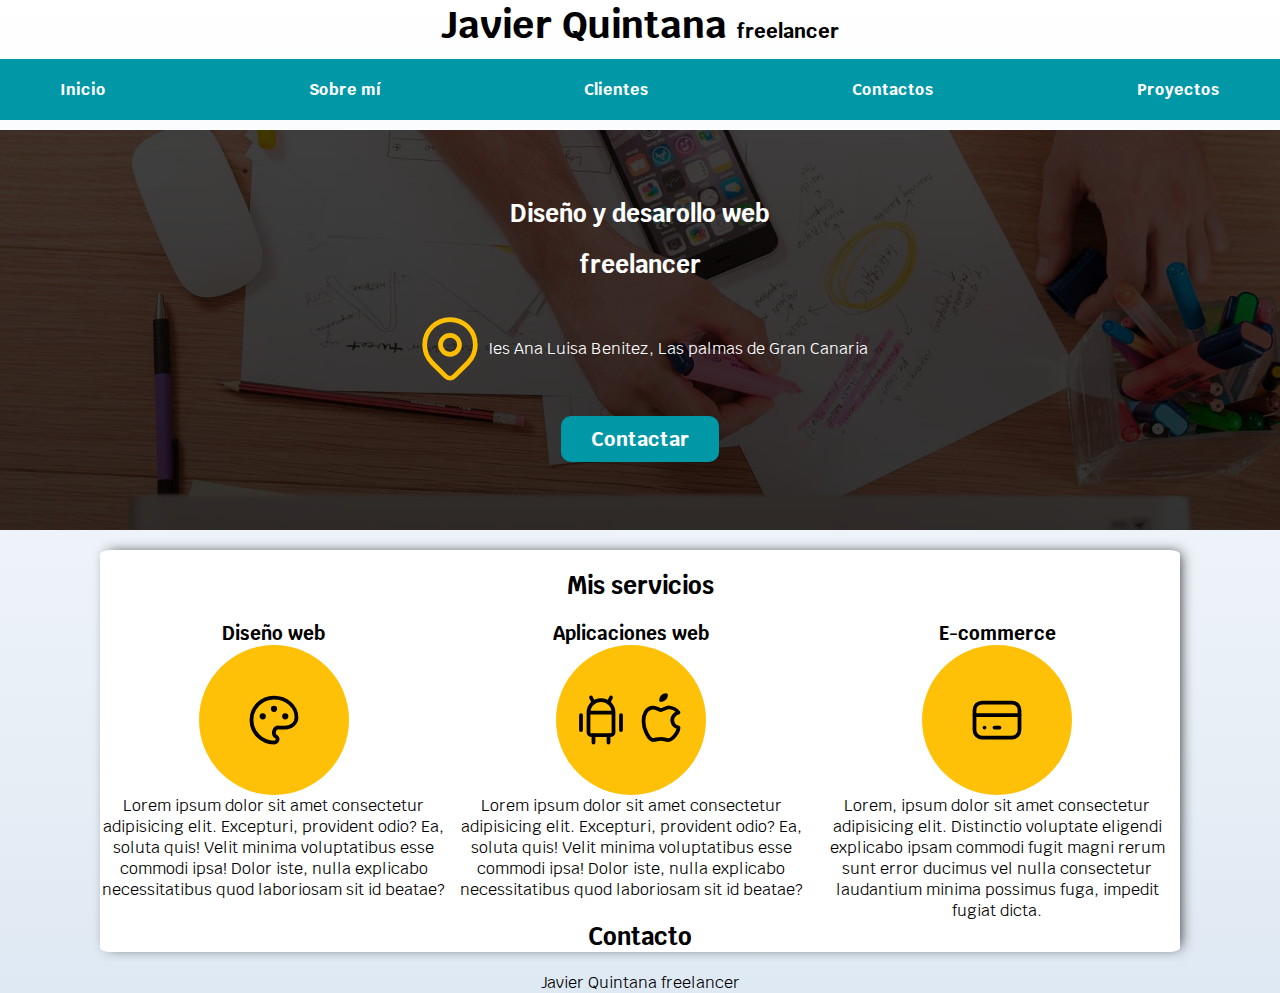
==== index.html @ ebf4543b "first commit" ====
<!DOCTYPE html>
<html lang="es">
<head>
    <meta charset="UTF-8">
    <meta http-equiv="X-UA-Compatible" content="IE=edge">
    <meta name="viewport" content="width=device-width, initial-scale=1.0">
    <link rel="stylesheet" href="./CSS/Styles.css">
    <link rel="icon" href="./IMG/ALB.jpg" type="image/x-icon">
    <link rel="preconnect" href="https://fonts.googleapis.com">
    <link rel="preconnect" href="https://fonts.gstatic.com" crossorigin>
    <link href="https://fonts.googleapis.com/css2?family=Krub:wght@400;700&display=swap" rel="stylesheet">

    <title>Diseñador freelancer</title>
</head>

<body>
    <!--Aquí va un comentario-->
    <header>
      <h1 class="titulo">Javier Quintana <span>freelancer</span></h1>

    </header>

    <div class="nav-bg">
      
      <nav class="navegacion-principal contenedor">
        <a href="#">Inicio</a>
        <a href="#">Sobre mí</a>
        <a href="#">Clientes</a>
        <a href="#">Contactos</a>
        <a href="./proyectos.html">Proyectos</a>

      </nav>

    </div>

    <section class="foto_fondo">
      <div class="oscurecer">
        <h2 class="centrar dyd">Diseño y desarollo web</h2>
        <h2 class="centrar fr">freelancer</h2>
        <div class="iconoc">
          <svg xmlns="http://www.w3.org/2000/svg" class="icon icon-tabler icon-tabler-map-pin iconocont" width="76" height="76" viewBox="0 0 24 24" stroke-width="1.5" stroke="#ffbf00" fill="none" stroke-linecap="round" stroke-linejoin="round">
              <path stroke="none" d="M0 0h24v24H0z" fill="none"/>
              <circle cx="12" cy="11" r="3" />
              <path d="M17.657 16.657l-4.243 4.243a2 2 0 0 1 -2.827 0l-4.244 -4.243a8 8 0 1 1 11.314 0z" />
            </svg>
          <p class="alb centrar">Ies Ana Luisa Benitez, Las palmas de Gran Canaria</p>
        </div>
          <a href="#"class=a3><span class="conct centrar" >Contactar</span></a>
      
      </div>

    </section>

  <div class="bordeprincipal">
    <main>
      <h2 class="serv">Mis servicios </h2>
      <div class="servicios">
        <section class="servicio">
         <h3>Diseño web</h3>
        <div class="iconos">
         <svg xmlns="http://www.w3.org/2000/svg" class="icon icon-tabler icon-tabler-palette icono1" width="60" height="60" viewBox="0 0 24 24" stroke-width="1.5" stroke="#000000" fill="none" stroke-linecap="round" stroke-linejoin="round">
          <path stroke="none" d="M0 0h24v24H0z" fill="none"/>
          <path d="M12 21a9 9 0 1 1 0 -18a9 8 0 0 1 9 8a4.5 4 0 0 1 -4.5 4h-2.5a2 2 0 0 0 -1 3.75a1.3 1.3 0 0 1 -1 2.25" />
          <circle cx="7.5" cy="10.5" r=".5" fill="currentColor" />
          <circle cx="12" cy="7.5" r=".5" fill="currentColor" />
            <circle cx="16.5" cy="10.5" r=".5" fill="currentColor" />
          </svg>
        </div>

          <p>Lorem ipsum dolor sit amet consectetur adipisicing elit. Excepturi, provident odio? Ea, soluta quis! Velit minima voluptatibus esse commodi ipsa! Dolor iste, nulla explicabo necessitatibus quod laboriosam sit id beatae?</p>
        </section>
        <section class="servicio">
          <h3>Aplicaciones web</h3>
          <div class="dispositivosm">
          <div class="iconos">
            <svg xmlns="http://www.w3.org/2000/svg" class="icon icon-tabler icon-tabler-brand-android icono2" width="60" height="60" viewBox="0 0 24 24" stroke-width="1.5" stroke="#000000" fill="none" stroke-linecap="round"    stroke-linejoin="round">
              <path stroke="none" d="M0 0h24v24H0z" fill="none"/>
              <line x1="4" y1="10" x2="4" y2="16" />
              <line x1="20" y1="10" x2="20" y2="16" />
              <path d="M7 9h10v8a1 1 0 0 1 -1 1h-8a1 1 0 0 1 -1 -1v-8a5 5 0 0 1 10 0" />
              <line x1="8" y1="3" x2="9" y2="5" />
              <line x1="16" y1="3" x2="15" y2="5" />
              <line x1="9" y1="18" x2="9" y2="21" />
              <line x1="15" y1="18" x2="15" y2="21" />
            </svg>
            
            <svg xmlns="http://www.w3.org/2000/svg" class="icon icon-tabler icon-tabler-brand-apple icono3" width="60" height="60" viewBox="0 0 24 24" stroke-width="1.5" stroke="#000000" fill="none" stroke-linecap="round" stroke-linejoin="round">
              <path stroke="none" d="M0 0h24v24H0z" fill="none"/>
              <path d="M9 7c-3 0 -4 3 -4 5.5c0 3 2 7.5 4 7.5c1.088 -.046 1.679 -.5 3 -.5c1.312 0 1.5 .5 3 .5s4 -3 4 -5c-.028 -.01 -2.472 -.403 -2.5 -3c-.019 -2.17 2.416 -2.954 2.5 -3c-1.023 -1.492 -2.951 -1.963 -3.5 -2c-1.433 -.111 -2.83 1 -3.5 1c-.68 0 -1.9 -1 -3 -1z" />
              <path d="M12 4a2 2 0 0 0 2 -2a2 2 0 0 0 -2 2" />
            </svg>
          </div>
          </div>
            
          <p>Lorem ipsum dolor sit amet consectetur adipisicing elit. Excepturi, provident odio? Ea, soluta quis! Velit minima voluptatibus esse commodi ipsa! Dolor iste, nulla explicabo necessitatibus quod laboriosam sit id beatae?</p>
        </section>
        <section class="servicio">
          <h3>E-commerce</h3>
          <div class="iconos">
          <svg xmlns="http://www.w3.org/2000/svg" class="icon icon-tabler icon-tabler-credit-card icono4" width="60" height="60" viewBox="0 0 24 24" stroke-width="1.5" stroke="#000000" fill="none" stroke-linecap="round" stroke-linejoin="round">
              <path stroke="none" d="M0 0h24v24H0z" fill="none"/>
              <rect x="3" y="5" width="18" height="14" rx="3" />
              <line x1="3" y1="10" x2="21" y2="10" />
              <line x1="7" y1="15" x2="7.01" y2="15" />
              <line x1="11" y1="15" x2="13" y2="15" />
          </svg>
          </div> 
          <p>Lorem, ipsum dolor sit amet consectetur adipisicing elit. Distinctio voluptate eligendi explicabo ipsam commodi fugit magni rerum sunt error ducimus vel nulla consectetur laudantium minima possimus fuga, impedit fugiat dicta.</p>
        </section>
      </div>
      <section>
          <h2>Contacto</h2>
      </section>
      </main>
  
  </div>

    <footer>
        <p>Javier Quintana freelancer</p>
    </footer>
</body>
</html>
---- CSS/Styles.css ----
*, *::after, *::before {
    box-sizing: border-box;
    margin:0%;
    padding: 0%;
    border: 0%;
}
 :root {
      --blanco: #ffffff;
      --oscuro: #212121;
      --primario: #ffc107;
      --secundario: #0097a7;
      --gris: #757575;
      --grisClaro: #dfe9f3;

 }

html{
    font-size: 62.5%;
}
body{
    font-size: 16px; /* 1rem=10px */
    font-family: 'Krub', sans-serif;
    font-weight: 400;
    text-align: center;
    background-image: linear-gradient(to top, var(--grisClaro) 0%, var(--blanco) 100%) ;
}
h1 {
    font-size: 3.8rem;
}
.titulo span{
    font-size: 2rem;
}
h1,h2,h3 {
    text-align: center;
}

.navegacion-principal{
    margin: 1rem auto;
    padding: 1rem 0rem;
    font-weight: 700;
    display: flex;
    justify-content: space-between;
    align-items: center;


}
.nav-bg{
    background-color: var(--secundario);
}

.navegacion-principal a{
    padding: 1rem 2rem;
    text-decoration: none;
}
.navegacion-principal a:hover{
    background-color: var(--primario);
    padding: 1rem 2rem 1rem 2rem;
    color: black;
    text-decoration: none;
}
/*Media Queries*/
@media only screen and (max-width: 768px) {
    /*480px movil, 768px tablets, 1140px ordenador, 1400px ordenadores con pantallas grandes*/
    .navegacion-principal {
        background-color: var(--secundario);
        margin: 0 auto 0 auto;
        display: flex;
        flex-direction: column;
        align-items: center;
        justify-content: flex-start;
    }
    
    .navegacion-principal a {
        padding: 1rem 3rem;
        text-decoration: none;
        font-weight: 700;
        font-size: 2rem;
        color: white;
        display: block;
    }
    
    .navegacion-principal a:hover {
        background-color: var(--primario);
        color: black;
        text-decoration: none;
    }

}
nav a {
    color: white;
}

a {
    text-decoration: none;
}
.foto_fondo{
    margin: 0%;
    height: 400px;
    background-image: linear-gradient(rgba(0, 0, 0, 0.5), rgba(0, 0, 0, 0.6)), url(../IMG/hero.jpg);
    background-repeat: no-repeat;
    background-size: cover;
    position:relative;
    text-align: center;
    margin: 0%;
    padding: 0%;
    display: flex;
}
.contenedor{
    max-width: 120rem;
}
.cont,.a3{
text-decoration: none;
color: black;
text-align: center;
}
.a3{
    background-color: var(--secundario);
    padding: 1rem 3rem;
    font-weight: 700;
    color: var(--blanco);
    border-radius: 1rem;
    font-size: 2rem;
}
.a3:hover{
    background-color: var(--primario);
    padding: 1rem 3rem 1rem 3rem;
    color: black;
    text-decoration: none;
}
@media only screen and (max-width: 768px) {
    .a3{
        background-color: var(--secundario);
        padding: 1rem 20rem;
        font-weight: 700;
        color: var(--blanco);
        border-radius: 1rem;
    }
    .a3:hover{
        background-color: var(--primario);
        color: var(--oscuro);
    padding: 1rem 20rem;
    font-weight: 700;
    border-radius: 1rem;

    }
}
.iconoc{
    text-align: center;
    display: flex;
    flex-wrap: wrap;
    align-items: center;
    justify-content: center;
}
.iconocont, .alb{
    display: inline-block;
    text-align: center;
}

.proyect{
    padding: 1rem 2rem;
}
table, tr, td, th{
    border: 1px solid #dddddd;
    border-collapse: collapse;
    
}
table{
    margin: 20% 35%;
}
td, th {
    padding: 20px;
    text-align: center;
}
td a{
    color: #212121;
}

/*.dispositivosm{
    text-align: center;
    justify-content: center;
    align-items: center;
    padding: 55px;
}*/

.foto_fondo h2,.alb{
    color: var(--blanco);
} 
.iconoc{
    margin-top: 3rem;
    margin-bottom: 3rem;
}
.bordeprincipal{
border-radius: 2px;
}
.oscurecer{
    background-color: rgba(0, 0, 0, 0.5);
    width: 100%;
    height: 100%;
    position: absolute;
    display: flex;
    flex-direction: column;
    align-items: center;
    justify-content: center;
}
.dyd{
    margin-bottom: 2rem;
}
.im{
    height: 152 px;
    width: 152 px;
}
main{
    background-color: var(--blanco);
    margin: 2rem 10rem;
    border-radius: 1%;
    -webkit-box-shadow: 4px -1px 14px -4px rgba(0,0,0,0.84);
-moz-box-shadow: 4px -1px 14px -4px rgba(0,0,0,0.84);
box-shadow: 4px -1px 14px -4px rgba(0,0,0,0.84);
}
.serv{
    margin-bottom: 2rem;
    padding-top: 2rem;
}
.servicios{
    display: grid;
    grid-template-columns: 33% 33% 33%;
    display: flex;
    justify-content: space-evenly;
    column-gap: 1rem;
}
.servicios .iconos{
    height: 15rem;
    width: 15rem;
    background-color: var(--primario);
    border-radius: 50%;
    display: flex;
    justify-content: center;
    align-items: center;
} 
.servicio{
     display: flex;
     flex-direction: column;
     align-items: center;
}
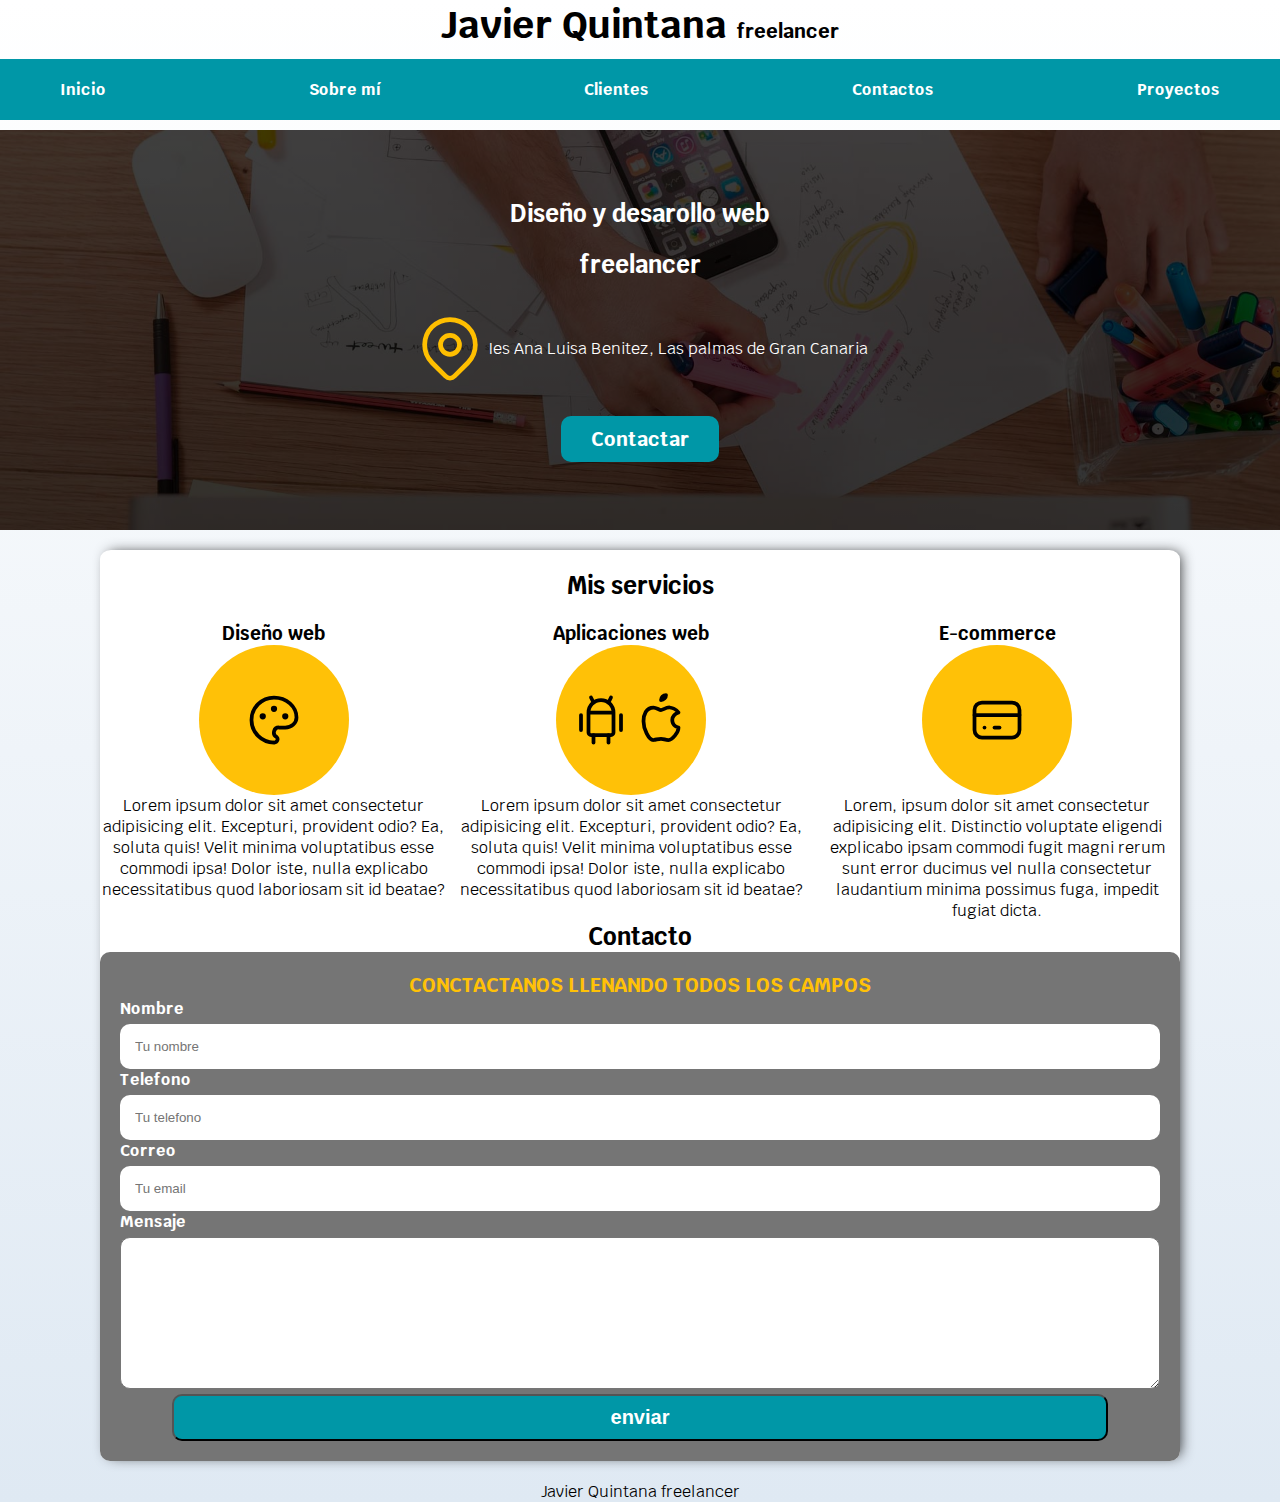
==== commit 1c67d6d3: "first commit" ====
--- a/index.html
+++ b/index.html
@@ -28,9 +28,7 @@
         <a href="#">Clientes</a>
         <a href="#">Contactos</a>
         <a href="./proyectos.html">Proyectos</a>
-
       </nav>
-
     </div>
 
     <section class="foto_fondo">
@@ -111,7 +109,30 @@
       <section>
           <h2>Contacto</h2>
       </section>
-      </main>
+        <form class="formulario">
+          <fieldset>
+            <legend>Conctactanos llenando todos los campos</legend>
+            <div class="input-text campo">
+             <label>Nombre</label>
+             <input type="text" id="nombre" placeholder="Tu nombre"> 
+            </div> 
+            <div class="input-text campo">
+             <label>Telefono</label>
+             <input type="tel" id="tlf" placeholder="Tu telefono">
+            </div>
+            <div class="input-text campo">
+             <label>Correo</label>
+             <input type="email" id="email" placeholder="Tu email">  
+            </div>
+            <div class="input-text campo">
+             <label>Mensaje</label>
+             <textarea class="input-text" name="" id="Mensaje" cols="30" rows="10"> </textarea>
+            </div>
+            <input class="a3 w90" type="button" value="enviar">
+
+          </fieldset>
+        </form>
+    </main>
   
   </div>
 
--- a/CSS/Styles.css
+++ b/CSS/Styles.css
@@ -242,3 +242,41 @@
      flex-direction: column;
      align-items: center;
 }
+/*formulario*/
+.formulario{
+    background-color: var(--gris);
+    padding: 2rem;
+    border-radius: 1rem;
+}
+.formulario fieldset{
+    border: none;
+}
+.formulario legend{
+    text-align: center;
+    font-size: 2rem;
+    text-transform: uppercase;
+    font-weight: bold;
+    color:var(--primario);
+}
+.campo label{
+    display: block;
+    color: var(--blanco);
+    font-weight: bold;
+    margin-bottom: 0.5rem;
+}
+.input-text{
+    width: 100%;
+    border-radius: 1rem;
+}
+#nombre, #tlf, #email, #mensaje{
+    width: 100%;
+    border: none;
+    padding:1.5rem;
+    border-radius: 1rem;
+}
+label{
+    text-align: left;
+}
+.w90{
+    width: 90%;
+}